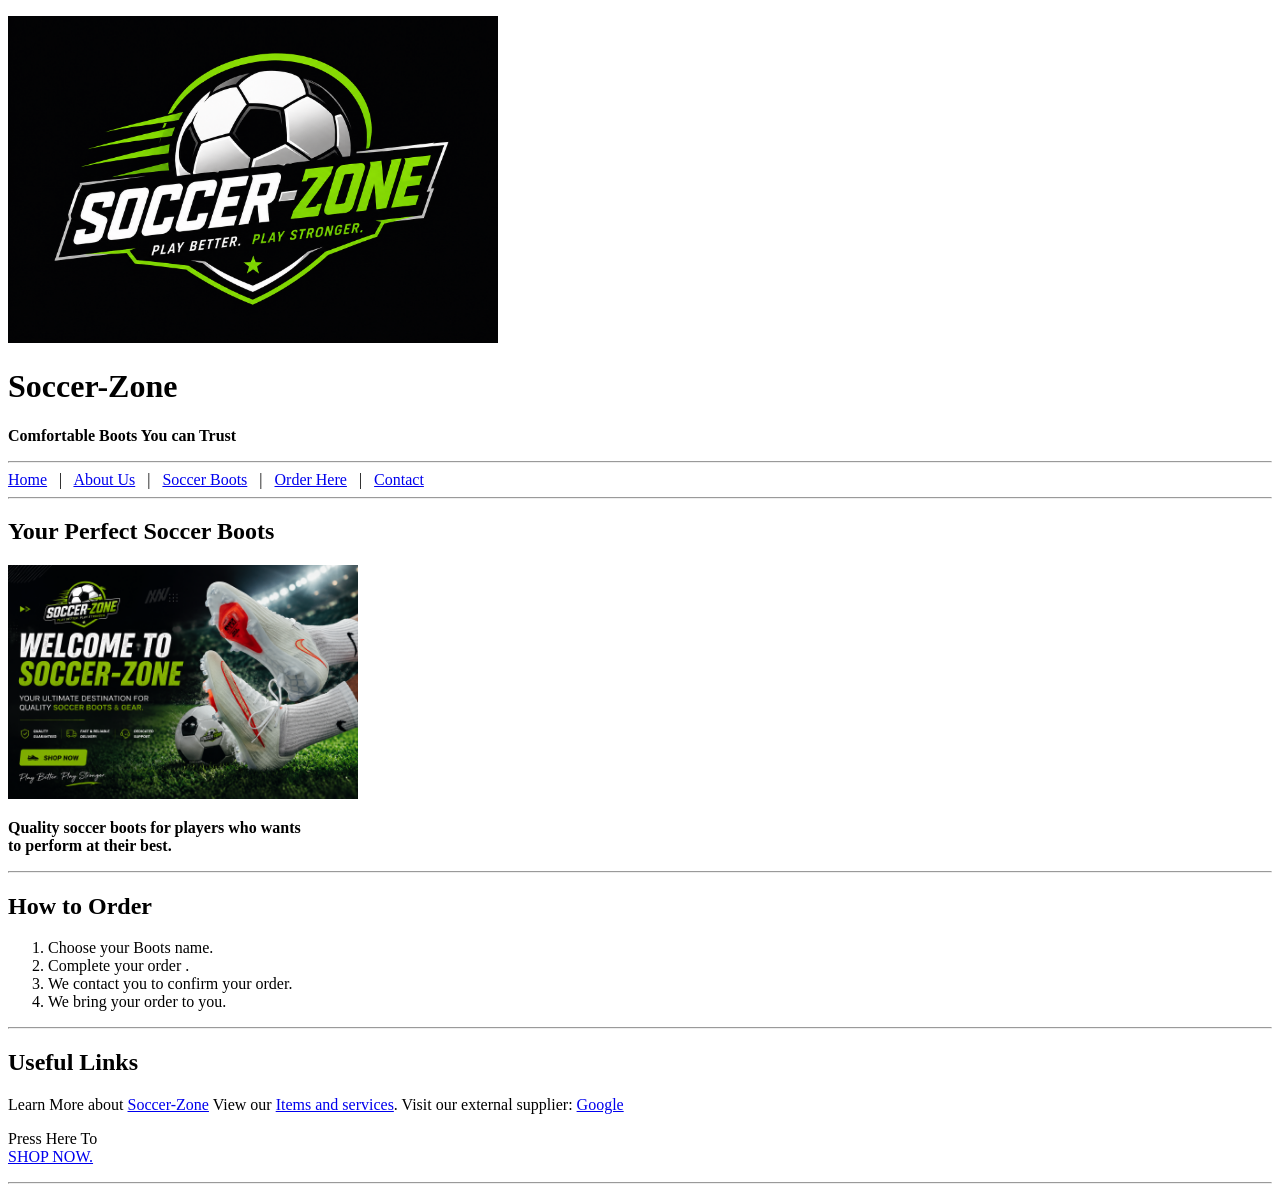
==== goalzone-soccer/goalzone-soccer/index.html @ 1bdbe054 "ADD Soccer-Zone website created the initial SOOCER-ZONE website structure with home, about us, socce" ====
<!DOCTYPE html>
<html lang="en">
<head>
    <meta charset="UTF-8">
    <meta name="viewport" content="width=device-width, initial-scale=1.0">



    <title>Soccer-zone | Home</title>

</head>

<body>

  <!--==================-->
  <!--Header-->  
  <!--==================-->

<header>


    <p>
        <img src="images/logo.png"
            alt="Goal-Zone Soccer Logo"
            width="490">
    </p>

    <h1>Soccer-Zone</h1>

    <p>
        <strong>Comfortable Boots You can Trust</strong>
    </p>

    <hr>


<!--===================-->
<!-- NAVIGATION-->
<!--===================-->

    <nav>
        <a href = "index.html">Home</a>
        &nbsp;  | &nbsp;
        <a href = "about.html">About Us</a>
         &nbsp;  | &nbsp;
        <a href = "products.html">Soccer Boots</a> 
          &nbsp;  | &nbsp;
        <a href = "enquiry.html">Order Here</a>
          &nbsp;  | &nbsp;
        <a href ="contacts.html">Contact</a>  

    </nav>

    <hr>

</header>


   <!--Home SECTION -->
<section class = "hero">

    <h2><strong> Your Perfect Soccer Boots</strong></h2>

    <p>
        <img src="images/welcome.png"
            alt="Soccer-Zone welcome"
            width="350">
    </p>

    <p>

        <strong>Quality soccer boots for players who wants<br>
         to perform at their best.</strong>

    </p>

    <hr>

    <!-- How to Order -->
        <section>

            <h2>How to Order</h2>

            <ol>
                <li>Choose your Boots name.</li>
                <li>Complete your order .</li>
                <li>We contact you to confirm your order.</li>
                <li>We bring your order to you.</li>
            </ol>

        </section>

        <hr>

        <h2>Useful Links</h2>

        <p>
            Learn More about
            <a href="about.html">Soccer-Zone</a>
        
                View our
            <a href="products.html">Items and services</a>.

            Visit our external supplier:
                <a href="https://www.google.com" target="_blank">
                    Google
                </a>

        </p>


       

    <nav> 

        <P>  Press Here To <br>
            <a href = "products.html" class = "button"></a>
            <a href = "products.html">SHOP NOW.</a> 

        </P>

        <hr>
        
   </nav>


</section>


   

    
</body>
</html>
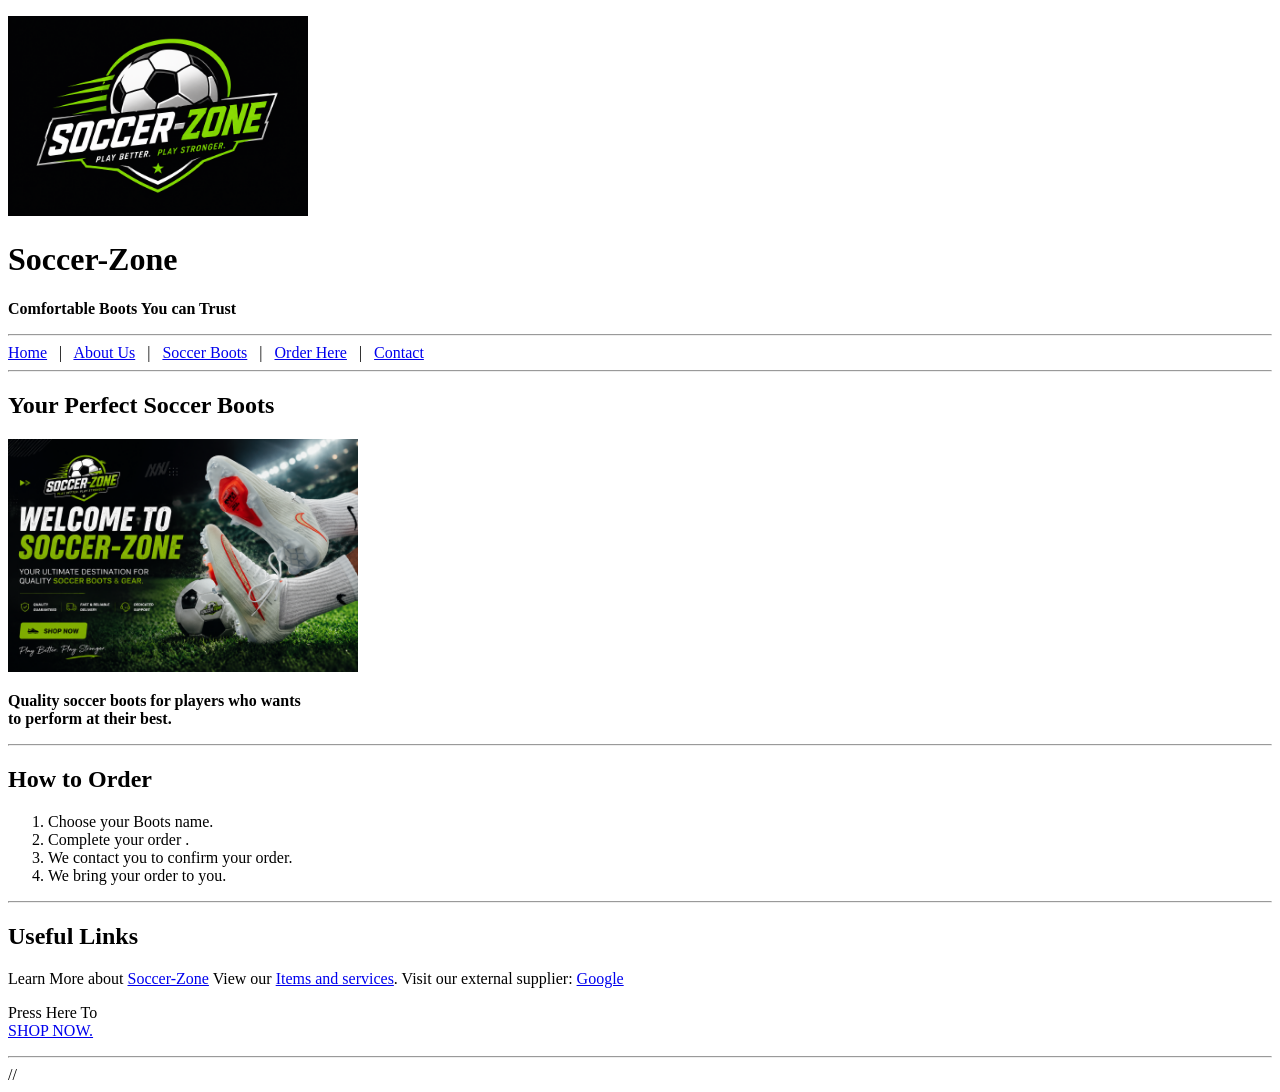
==== commit 461e2af0: "CSS Styling this class focuses on CSS styling and mobile responsiveness." ====
--- a/goalzone-soccer/goalzone-soccer/index.html
+++ b/goalzone-soccer/goalzone-soccer/index.html
@@ -7,6 +7,9 @@
 
 
     <title>Soccer-zone | Home</title>
+
+    <!--LInking the PAGE  with the CSS class-->
+    <link rel="stylesheet" href="CSS/style.css">
 
 </head>
 
@@ -22,7 +25,7 @@
     <p>
         <img src="images/logo.png"
             alt="Goal-Zone Soccer Logo"
-            width="490">
+            width="300">
     </p>
 
     <h1>Soccer-Zone</h1>
@@ -130,5 +133,5 @@
    
 
     
-</body>
+</body>//
 </html>
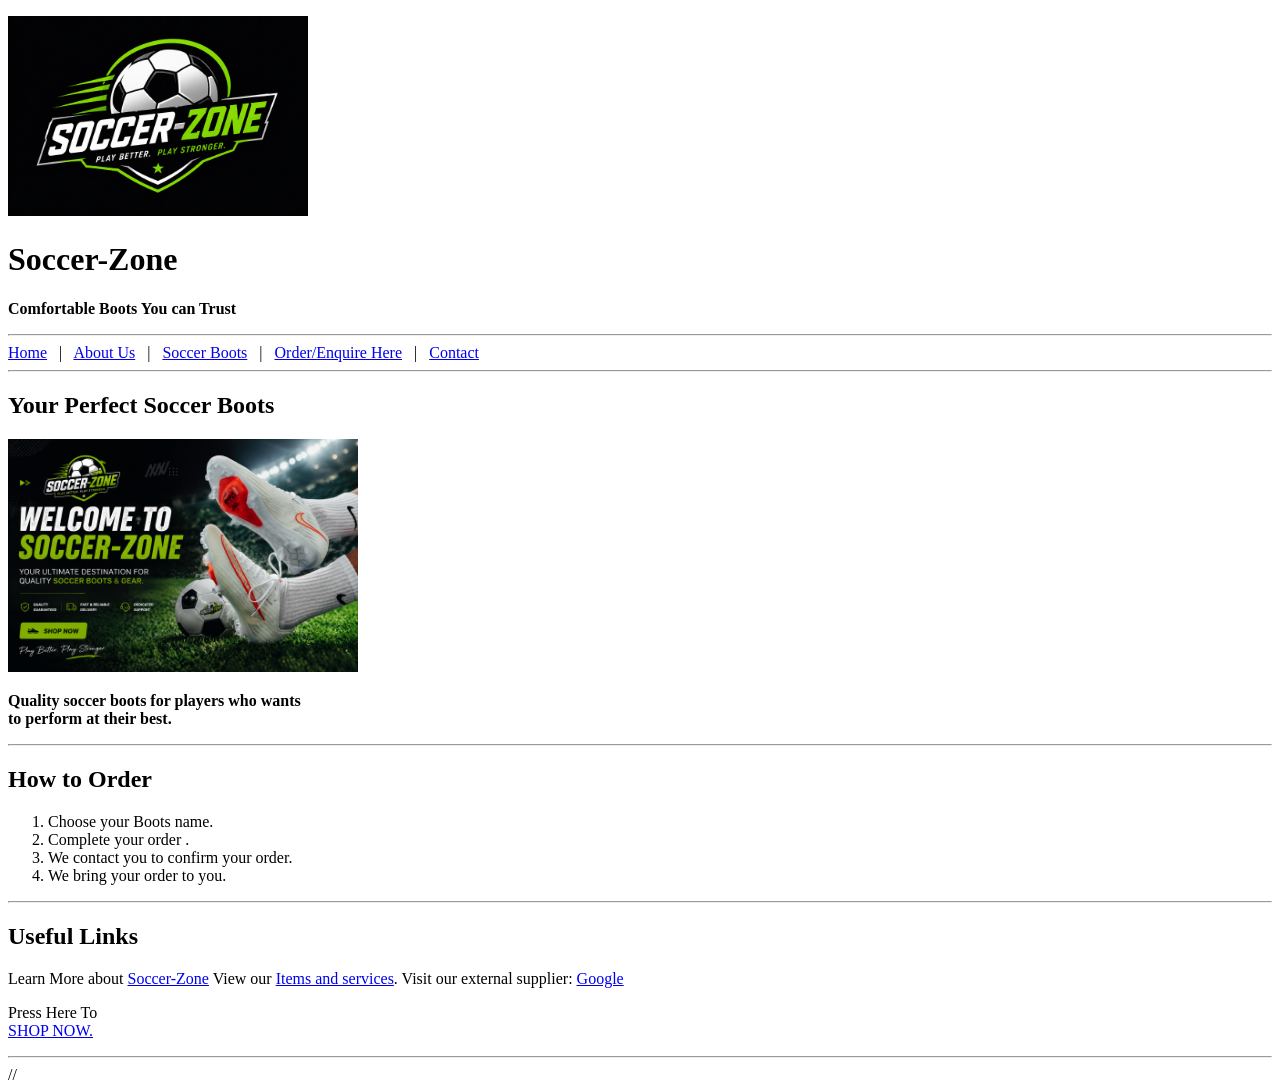
==== commit 8b4e1057: "updates for links and information Added a proper sitemap, improved the contacting details and inform" ====
--- a/goalzone-soccer/goalzone-soccer/index.html
+++ b/goalzone-soccer/goalzone-soccer/index.html
@@ -48,7 +48,7 @@
          &nbsp;  | &nbsp;
         <a href = "products.html">Soccer Boots</a> 
           &nbsp;  | &nbsp;
-        <a href = "enquiry.html">Order Here</a>
+        <a href = "enquiry.html">Order/Enquire Here</a>
           &nbsp;  | &nbsp;
         <a href ="contacts.html">Contact</a>  
 
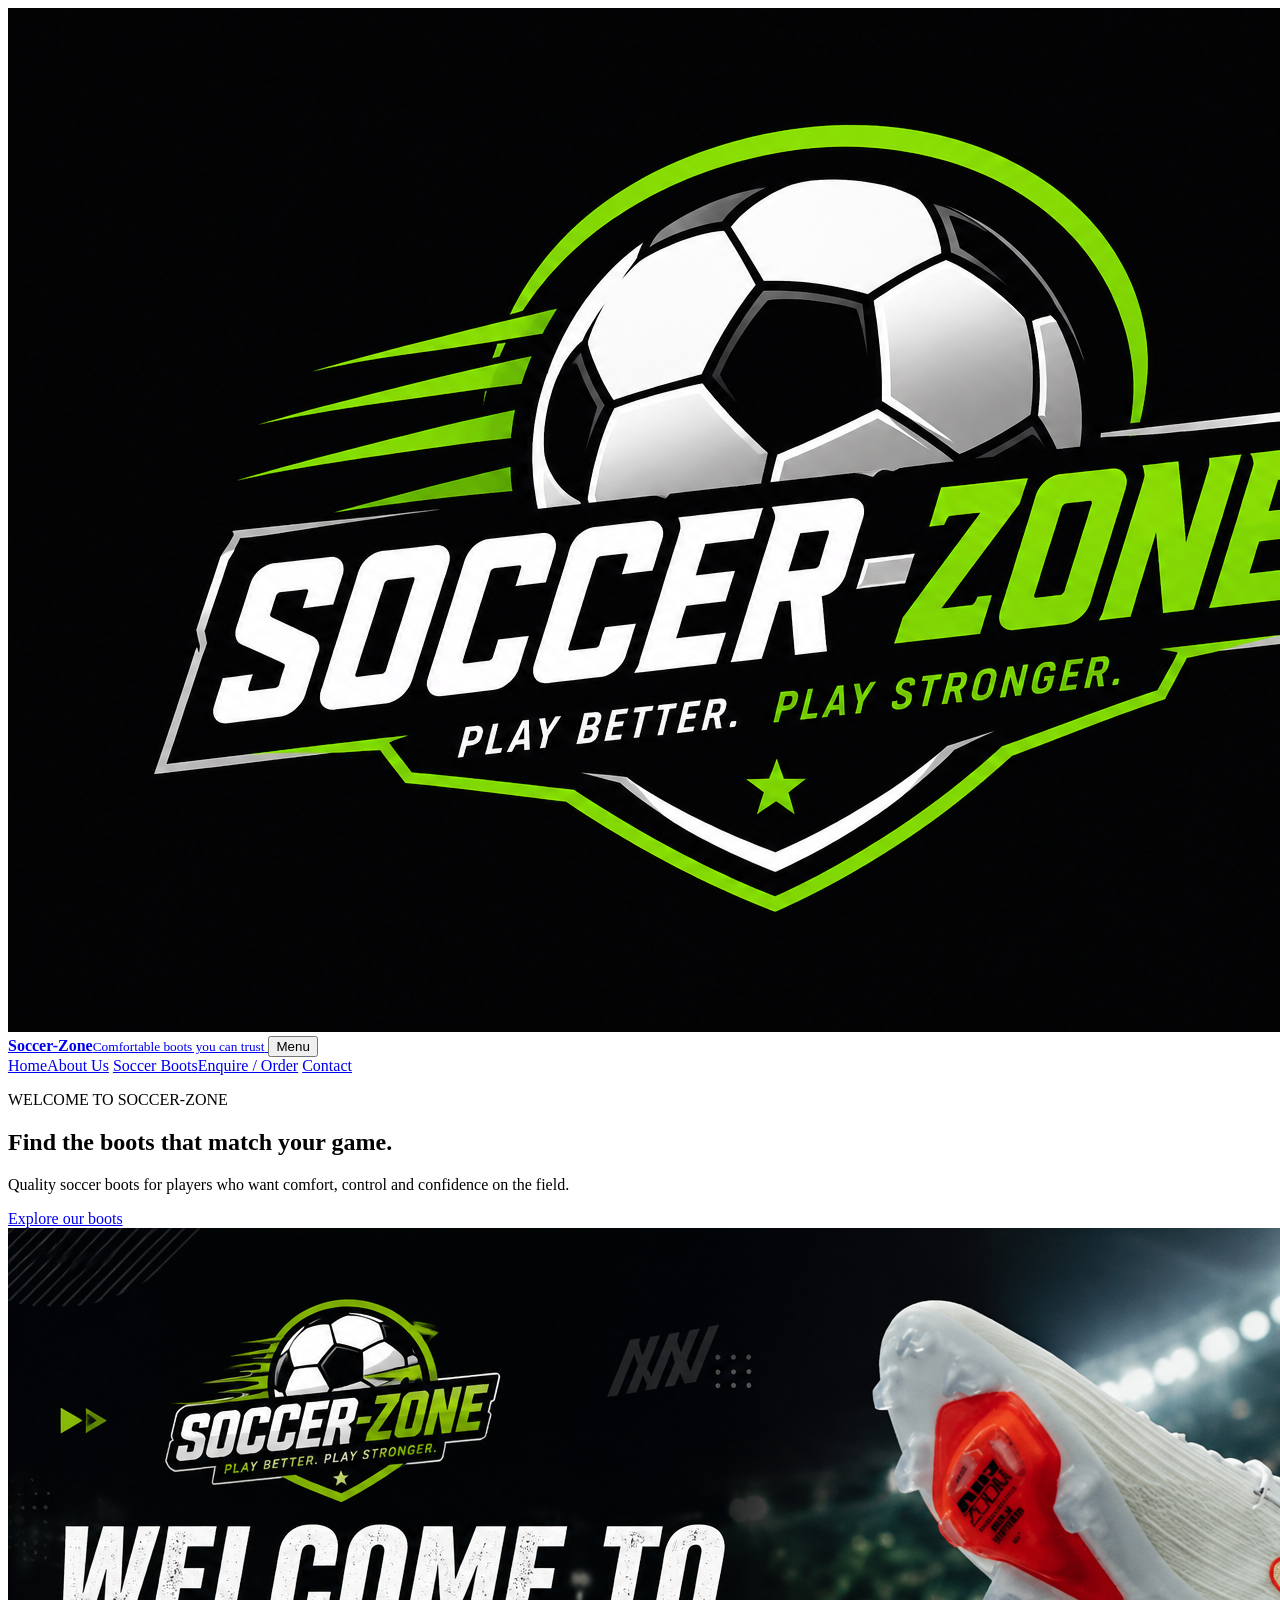
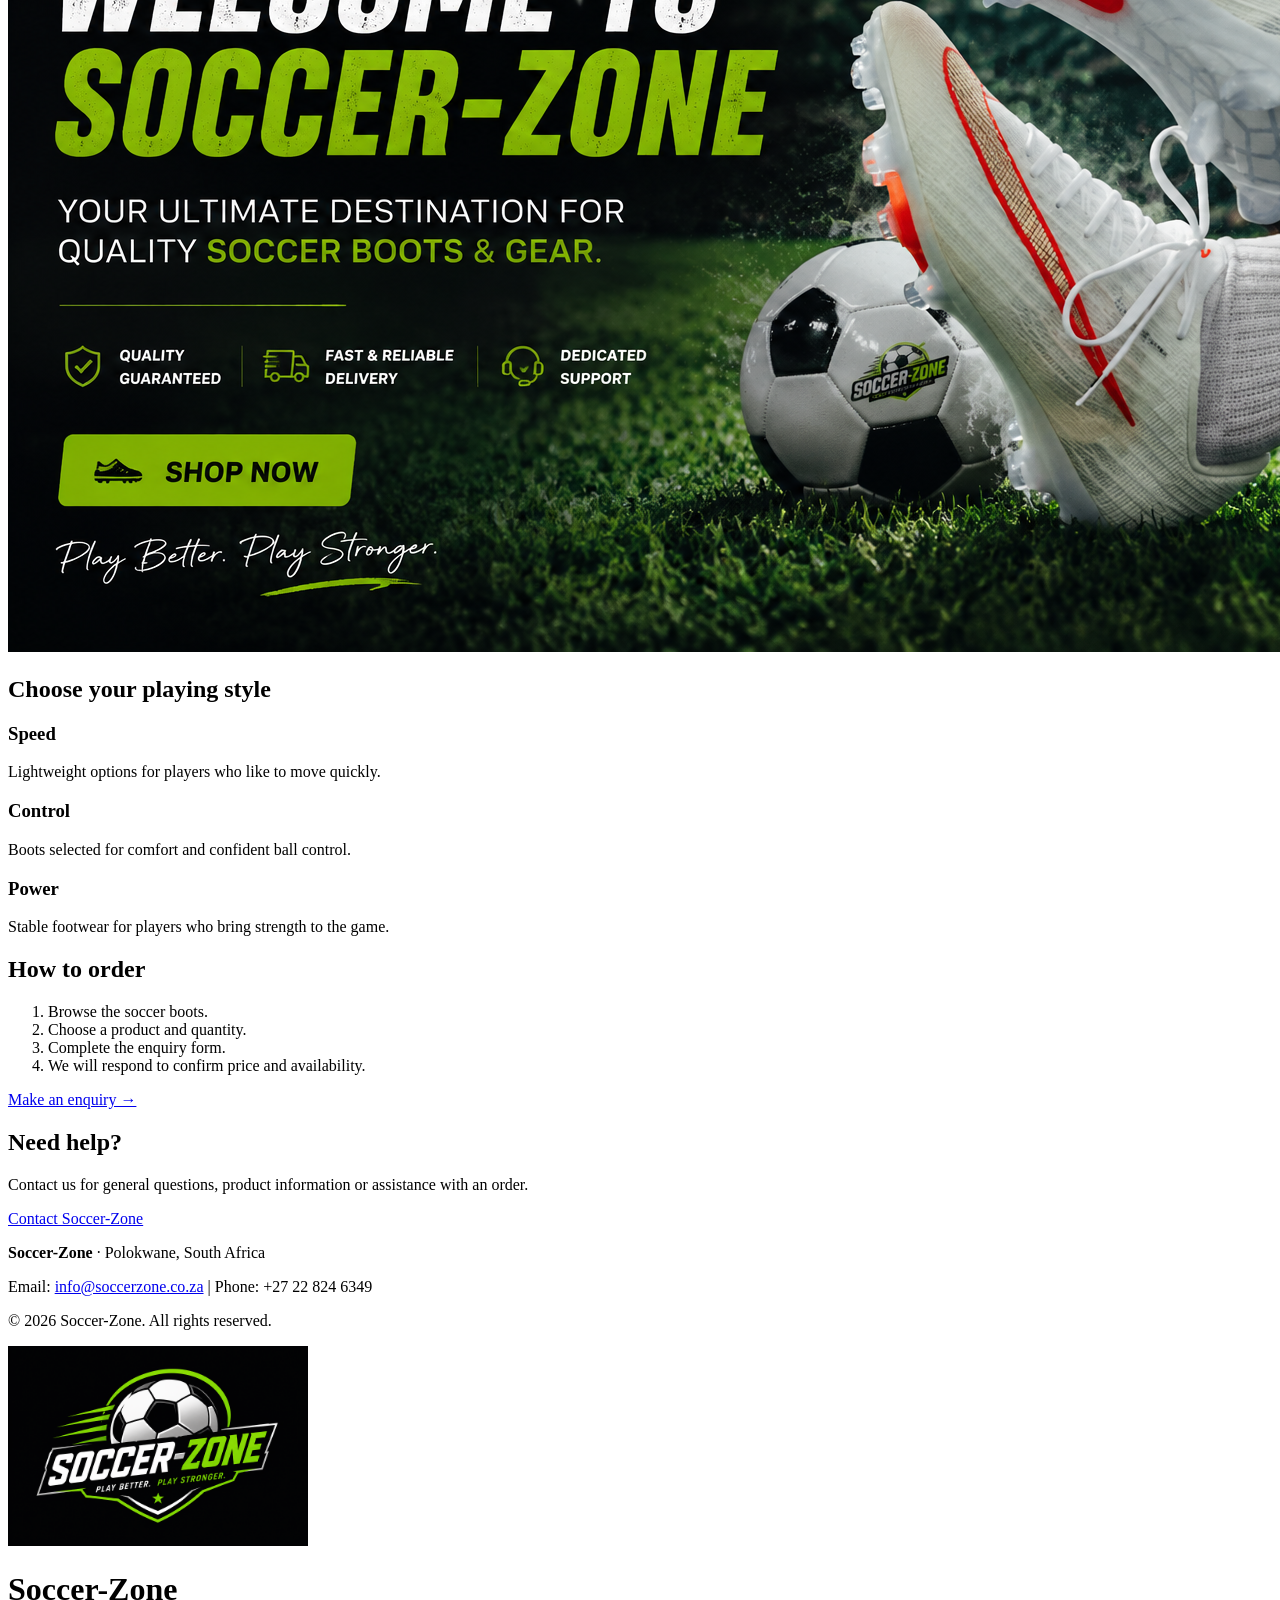
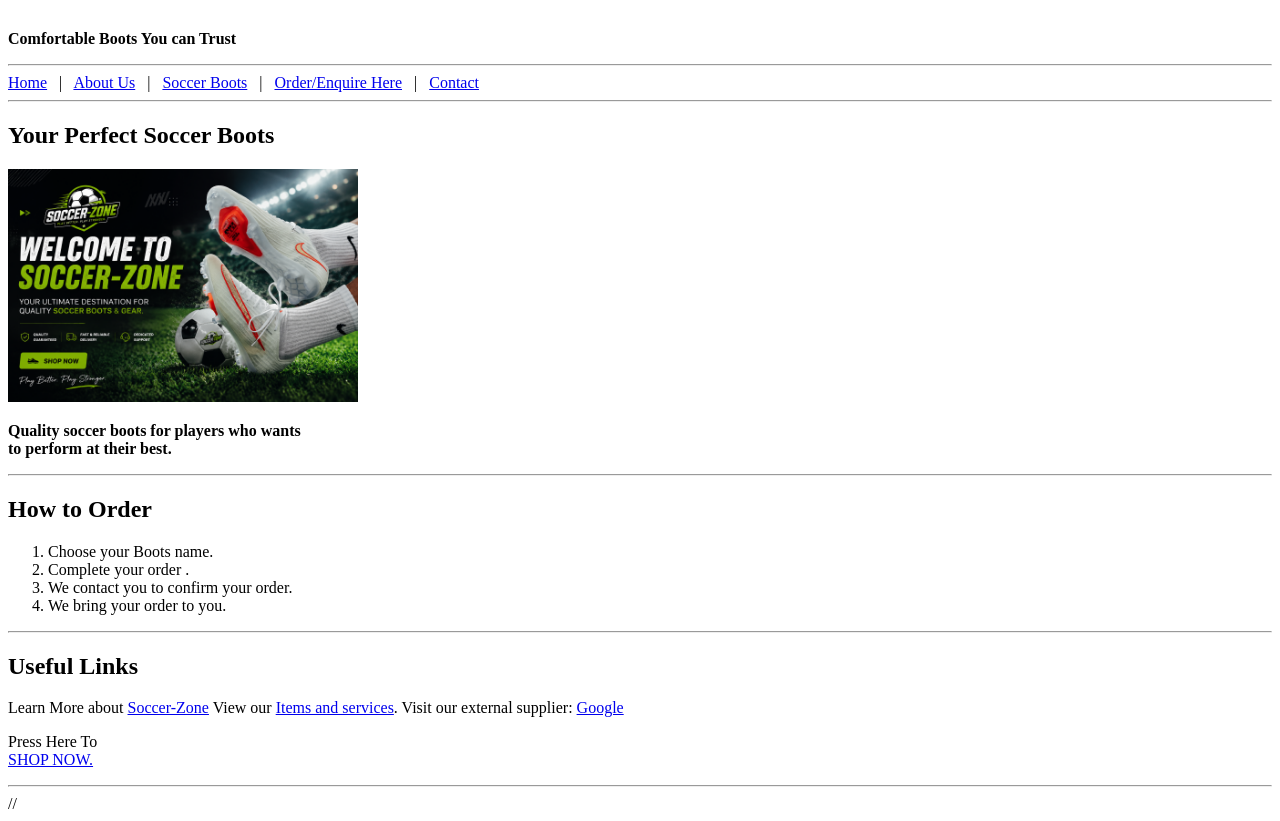
==== commit dcbb1353: "Update index.html" ====
--- a/goalzone-soccer/goalzone-soccer/index.html
+++ b/goalzone-soccer/goalzone-soccer/index.html
@@ -18,6 +18,53 @@
   <!--==================-->
   <!--Header-->  
   <!--==================-->
+
+    
+</head>
+<body>
+<header class="site-header">
+  <a class="brand" href="index.html" aria-label="Soccer-Zone home">
+    <img src="images/logo.png" alt="Soccer-Zone football shop logo">
+    <span><strong>Soccer-Zone</strong><small>Comfortable boots you can trust</small></span>
+  </a>
+  <button class="menu-toggle" type="button" aria-expanded="false" aria-controls="main-nav">Menu</button>
+  <nav id="main-nav" class="main-nav" aria-label="Main navigation">
+    <a href="index.html">Home</a><a href="about.html">About Us</a>
+    <a href="products.html">Soccer Boots</a><a href="enquiry.html">Enquire / Order</a>
+    <a href="contacts.html">Contact</a>
+  </nav>
+</header>
+<main>
+  <section class="hero">
+    <div class="hero-copy">
+      <p class="eyebrow">WELCOME TO SOCCER-ZONE</p>
+      <h1>Find the boots that match your game.</h1>
+      <p>Quality soccer boots for players who want comfort, control and confidence on the field.</p>
+      <a class="button" href="products.html">Explore our boots</a>
+    </div>
+    <img class="hero-image" src="images/welcome.png" alt="Soccer-Zone welcome image showing football boots">
+  </section>
+  <section class="content-section">
+    <h2>Choose your playing style</h2>
+    <div class="feature-grid">
+      <article class="feature-card"><span class="feature-icon"></span><h3>Speed</h3><p>Lightweight options for players who like to move quickly.</p></article>
+      <article class="feature-card"><span class="feature-icon"></span><h3>Control</h3><p>Boots selected for comfort and confident ball control.</p></article>
+      <article class="feature-card"><span class="feature-icon"></span><h3>Power</h3><p>Stable footwear for players who bring strength to the game.</p></article>
+    </div>
+  </section>
+  <section class="split-section">
+    <div><h2>How to order</h2><ol><li>Browse the soccer boots.</li><li>Choose a product and quantity.</li><li>Complete the enquiry form.</li><li>We will respond to confirm price and availability.</li></ol><a href="enquiry.html" class="text-link">Make an enquiry →</a></div>
+    <div class="notice-card"><h2>Need help?</h2><p>Contact us for general questions, product information or assistance with an order.</p><a class="button button-secondary" href="contacts.html">Contact Soccer-Zone</a></div>
+  </section>
+</main>
+<footer class="site-footer">
+  <p><strong>Soccer-Zone</strong> · Polokwane, South Africa</p>
+  <p>Email: <a href="mailto:info@soccerzone.co.za">info@soccerzone.co.za</a> | Phone: +27 22 824 6349</p>
+  <p>&copy; <span id="current-year">2026</span> Soccer-Zone. All rights reserved.</p>
+</footer>
+<script src="js/script.js" defer></script>
+</body>
+</html>
 
 <header>
 
@@ -42,14 +89,14 @@
 <!--===================-->
 
     <nav>
-        <a href = "index.html">Home</a>
-        &nbsp;  | &nbsp;
-        <a href = "about.html">About Us</a>
-         &nbsp;  | &nbsp;
-        <a href = "products.html">Soccer Boots</a> 
-          &nbsp;  | &nbsp;
-        <a href = "enquiry.html">Order/Enquire Here</a>
-          &nbsp;  | &nbsp;
+        <a href = "index.html">Home</a> &nbsp; | &nbsp;
+
+        <a href = "about.html">About Us</a> &nbsp;  | &nbsp;
+
+        <a href = "products.html">Soccer Boots</a> &nbsp;  | &nbsp;
+
+        <a href = "enquiry.html">Order/Enquire Here</a> &nbsp;  | &nbsp;
+
         <a href ="contacts.html">Contact</a>  
 
     </nav>
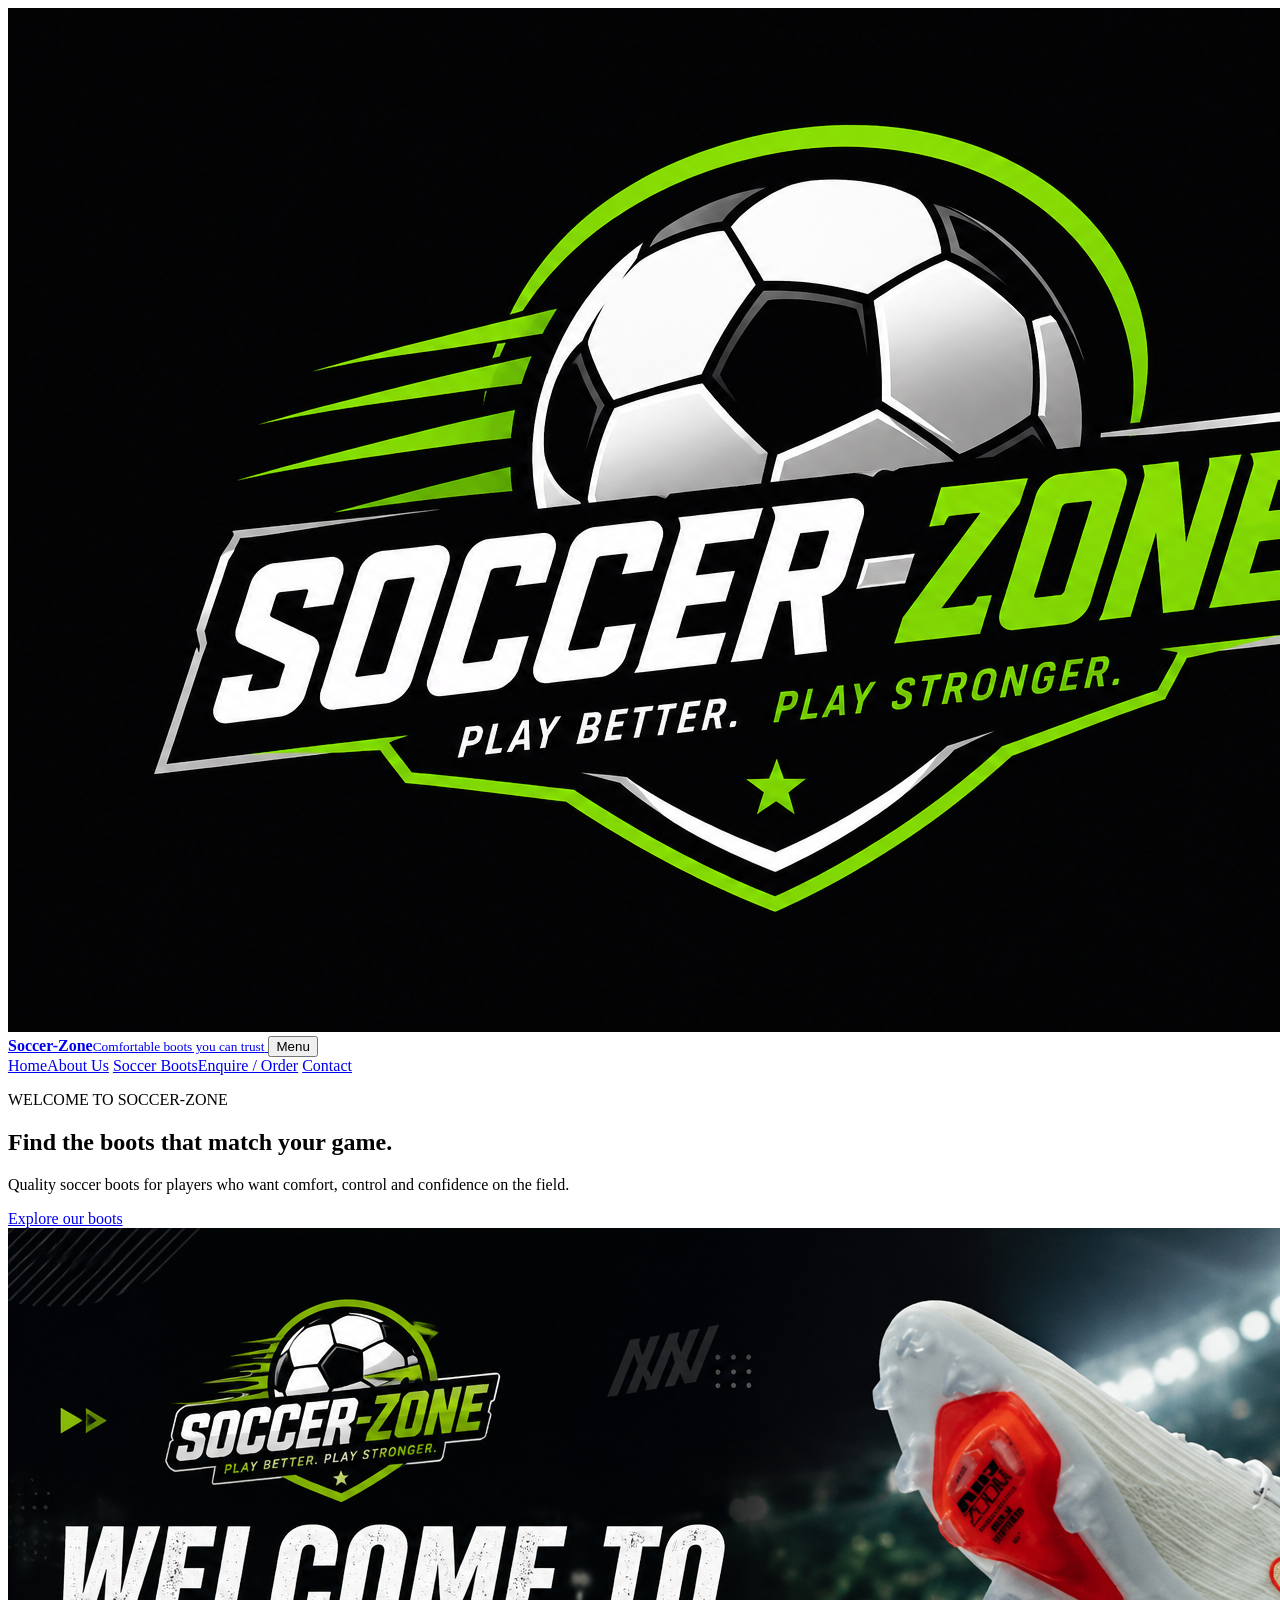
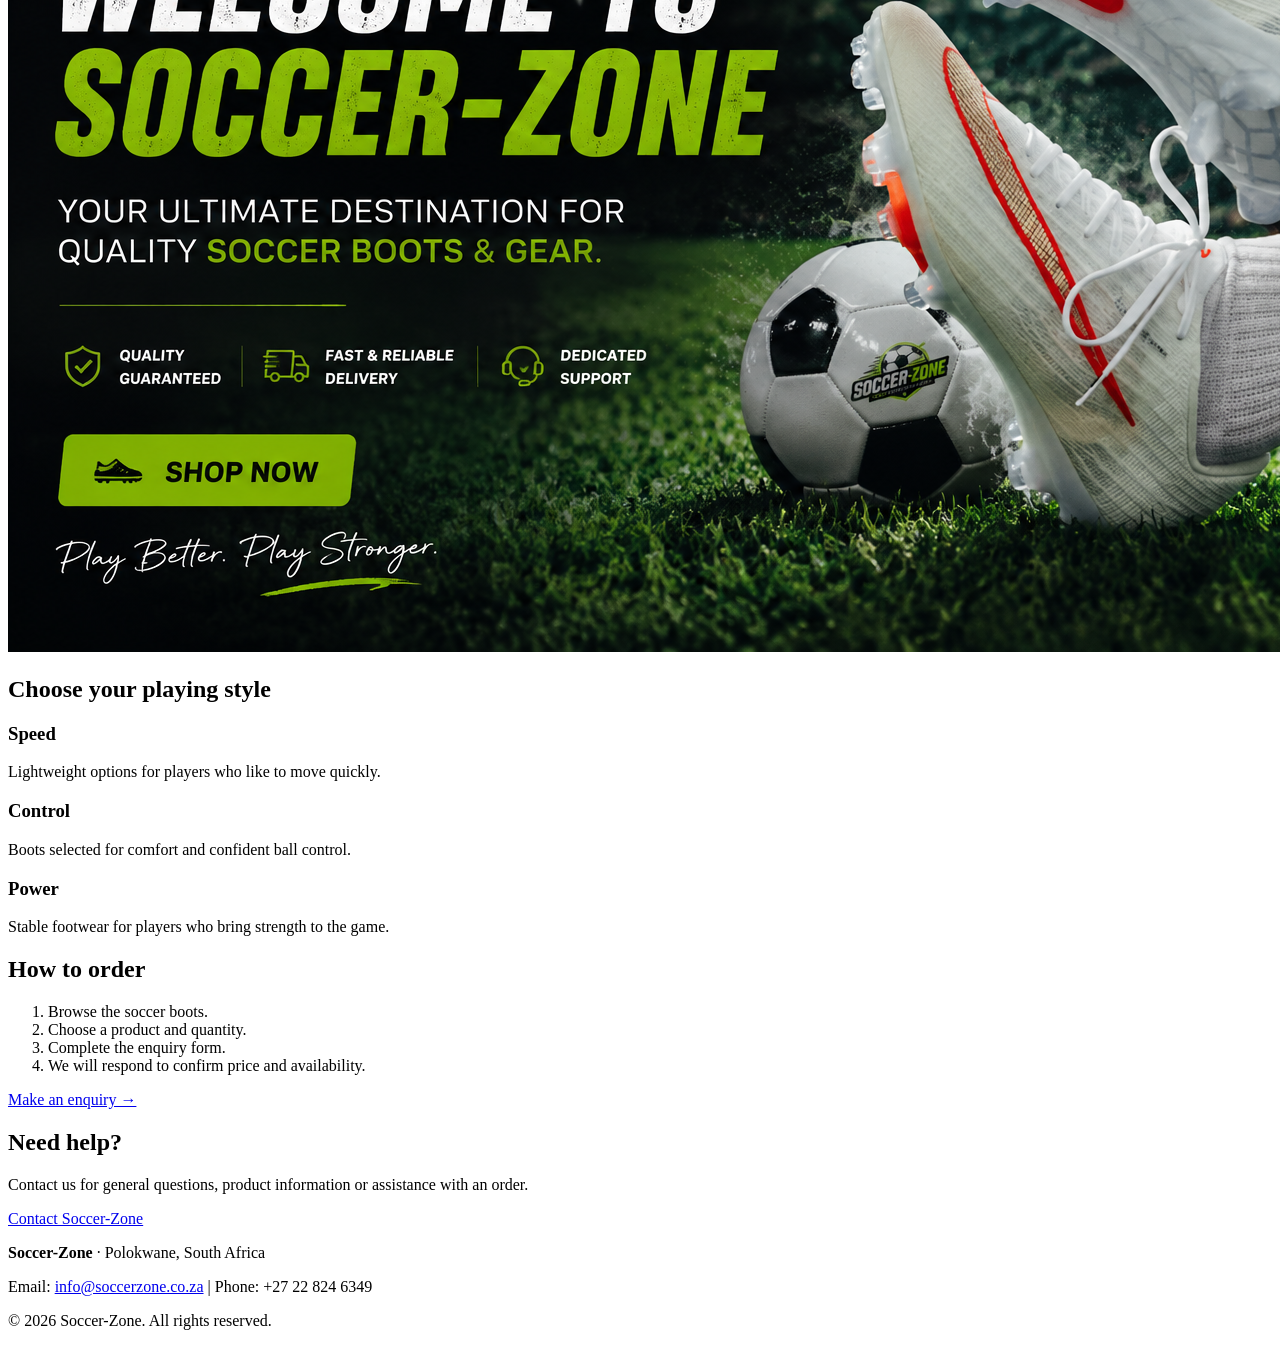
==== commit f29dbcc2: "updating my web-page" ====
--- a/goalzone-soccer/goalzone-soccer/index.html
+++ b/goalzone-soccer/goalzone-soccer/index.html
@@ -66,119 +66,3 @@
 </body>
 </html>
 
-<header>
-
-
-    <p>
-        <img src="images/logo.png"
-            alt="Goal-Zone Soccer Logo"
-            width="300">
-    </p>
-
-    <h1>Soccer-Zone</h1>
-
-    <p>
-        <strong>Comfortable Boots You can Trust</strong>
-    </p>
-
-    <hr>
-
-
-<!--===================-->
-<!-- NAVIGATION-->
-<!--===================-->
-
-    <nav>
-        <a href = "index.html">Home</a> &nbsp; | &nbsp;
-
-        <a href = "about.html">About Us</a> &nbsp;  | &nbsp;
-
-        <a href = "products.html">Soccer Boots</a> &nbsp;  | &nbsp;
-
-        <a href = "enquiry.html">Order/Enquire Here</a> &nbsp;  | &nbsp;
-
-        <a href ="contacts.html">Contact</a>  
-
-    </nav>
-
-    <hr>
-
-</header>
-
-
-   <!--Home SECTION -->
-<section class = "hero">
-
-    <h2><strong> Your Perfect Soccer Boots</strong></h2>
-
-    <p>
-        <img src="images/welcome.png"
-            alt="Soccer-Zone welcome"
-            width="350">
-    </p>
-
-    <p>
-
-        <strong>Quality soccer boots for players who wants<br>
-         to perform at their best.</strong>
-
-    </p>
-
-    <hr>
-
-    <!-- How to Order -->
-        <section>
-
-            <h2>How to Order</h2>
-
-            <ol>
-                <li>Choose your Boots name.</li>
-                <li>Complete your order .</li>
-                <li>We contact you to confirm your order.</li>
-                <li>We bring your order to you.</li>
-            </ol>
-
-        </section>
-
-        <hr>
-
-        <h2>Useful Links</h2>
-
-        <p>
-            Learn More about
-            <a href="about.html">Soccer-Zone</a>
-        
-                View our
-            <a href="products.html">Items and services</a>.
-
-            Visit our external supplier:
-                <a href="https://www.google.com" target="_blank">
-                    Google
-                </a>
-
-        </p>
-
-
-       
-
-    <nav> 
-
-        <P>  Press Here To <br>
-            <a href = "products.html" class = "button"></a>
-            <a href = "products.html">SHOP NOW.</a> 
-
-        </P>
-
-        <hr>
-        
-   </nav>
-
-
-</section>
-
-
-   
-
-    
-</body>//
-</html>
